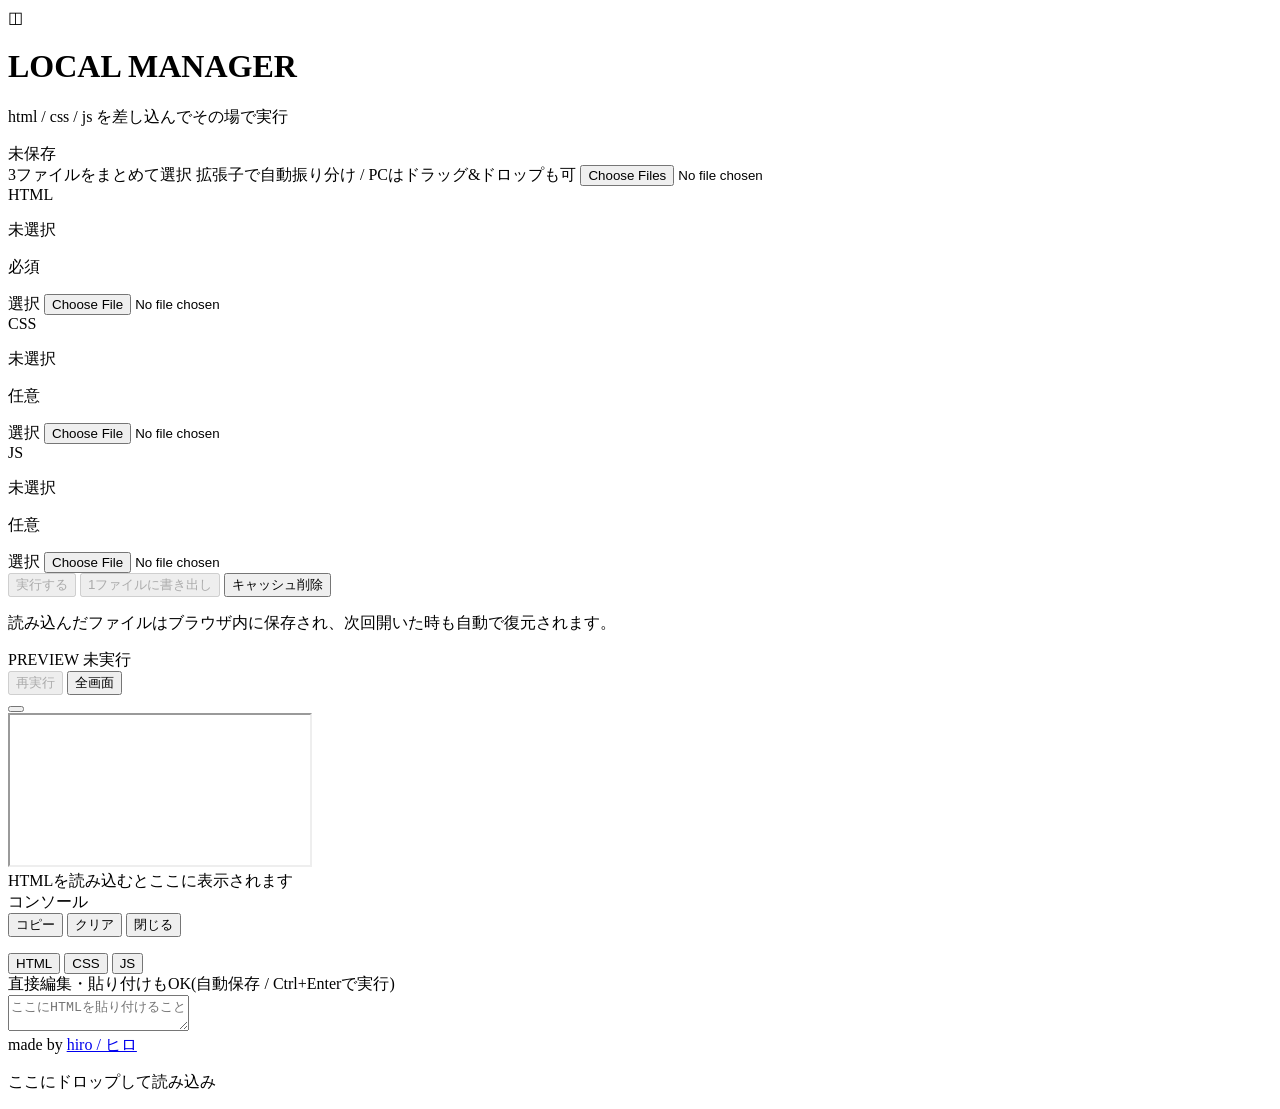
==== index.html @ 1afc8f7b "Add files via upload" ====
<!DOCTYPE html>
<html lang="ja">
<head>
<meta charset="UTF-8">
<meta name="viewport" content="width=device-width, initial-scale=1, maximum-scale=1, user-scalable=no, viewport-fit=cover">
<meta name="format-detection" content="telephone=no">
<meta name="apple-mobile-web-app-capable" content="yes">
<meta name="mobile-web-app-capable" content="yes">
<meta name="apple-mobile-web-app-status-bar-style" content="black-translucent">
<meta name="apple-mobile-web-app-title" content="CARTRIDGE">
<title>LOCAL MANAGER | html/css/js プレビューランチャー</title>
<link rel="preconnect" href="https://fonts.googleapis.com">
<link rel="preconnect" href="https://fonts.gstatic.com" crossorigin>
<link href="https://fonts.googleapis.com/css2?family=JetBrains+Mono:wght@400;500;700&family=Inter:wght@400;500;600;700&display=swap" rel="stylesheet">
<link rel="stylesheet" href="./style.css">
</head>
<body>

<div class="app">

  <header class="app__header">
    <div class="brand">
      <span class="brand__mark" aria-hidden="true">&#9707;</span>
      <div class="brand__text">
        <h1>LOCAL MANAGER</h1>
        <p>html / css / js を差し込んでその場で実行</p>
      </div>
    </div>
    <div class="cache-badge" id="cacheBadge">
      <span class="cache-badge__dot"></span>
      <span id="cacheBadgeText">未保存</span>
    </div>
  </header>

  <main class="workbench">

    <!-- 左:ファイル読み込み -->
    <section class="side" aria-label="ファイル読み込み">

      <label class="bulk" for="input-bulk">
        <span class="bulk__title">3ファイルをまとめて選択</span>
        <span class="bulk__sub">拡張子で自動振り分け / PCはドラッグ&amp;ドロップも可</span>
      </label>
      <input type="file" id="input-bulk" class="file-input" multiple>

      <div class="slot" id="slot-html">
        <span class="slot__tag slot__tag--html">HTML</span>
        <div class="slot__body">
          <p class="slot__name" id="name-html">未選択</p>
          <p class="slot__meta" id="meta-html">必須</p>
        </div>
        <label class="slot__pick" for="input-html">選択</label>
        <input type="file" id="input-html" class="file-input">
        <button type="button" class="slot__clear" id="clear-html" aria-label="HTMLを外す" hidden>&times;</button>
      </div>

      <div class="slot" id="slot-css">
        <span class="slot__tag slot__tag--css">CSS</span>
        <div class="slot__body">
          <p class="slot__name" id="name-css">未選択</p>
          <p class="slot__meta" id="meta-css">任意</p>
        </div>
        <label class="slot__pick" for="input-css">選択</label>
        <input type="file" id="input-css" class="file-input">
        <button type="button" class="slot__clear" id="clear-css" aria-label="CSSを外す" hidden>&times;</button>
      </div>

      <div class="slot" id="slot-js">
        <span class="slot__tag slot__tag--js">JS</span>
        <div class="slot__body">
          <p class="slot__name" id="name-js">未選択</p>
          <p class="slot__meta" id="meta-js">任意</p>
        </div>
        <label class="slot__pick" for="input-js">選択</label>
        <input type="file" id="input-js" class="file-input">
        <button type="button" class="slot__clear" id="clear-js" aria-label="JSを外す" hidden>&times;</button>
      </div>

      <div class="actions">
        <button type="button" class="btn btn--primary" id="runBtn" disabled>実行する</button>
        <button type="button" class="btn btn--sub" id="exportBtn" disabled>1ファイルに書き出し</button>
        <button type="button" class="btn btn--ghost" id="clearAllBtn">キャッシュ削除</button>
      </div>

      <p class="log" id="logText">読み込んだファイルはブラウザ内に保存され、次回開いた時も自動で復元されます。</p>

    </section>

    <!-- 右:プレビュー -->
    <section class="preview" id="preview" aria-label="プレビュー">
      <div class="preview__bar">
        <span class="preview__label">PREVIEW</span>
        <span class="preview__state" id="previewState">未実行</span>
        <div class="preview__tools">
          <button type="button" class="tool-btn" id="reloadBtn" disabled>再実行</button>
          <button type="button" class="tool-btn" id="fullBtn">全画面</button>
        </div>
      </div>
      <button type="button" class="float-handle" id="floatHandle" aria-label="操作バーを表示(ドラッグで移動)">
        <span class="float-handle__dots" aria-hidden="true"></span>
      </button>
      <div class="preview__stage">
        <iframe
          id="previewFrame"
          title="プレビュー"
          sandbox="allow-scripts allow-same-origin allow-forms allow-modals allow-popups allow-pointer-lock allow-downloads"
          allow="fullscreen; autoplay; clipboard-write"
        ></iframe>
        <div class="preview__empty" id="previewEmpty">HTMLを読み込むとここに表示されます</div>
      </div>

      <div class="console" id="consolePanel">
        <div class="console__bar">
          <span class="console__title">コンソール</span>
          <span class="console__count" id="consoleCount" hidden>0</span>
          <div class="console__tools">
            <button type="button" class="tool-btn" id="consoleCopyBtn">コピー</button>
            <button type="button" class="tool-btn" id="consoleClearBtn">クリア</button>
            <button type="button" class="tool-btn" id="consoleToggleBtn" aria-expanded="true">閉じる</button>
          </div>
        </div>
        <ol class="console__list" id="consoleList"></ol>
      </div>
    </section>

    <!-- 下:エディタ -->
    <section class="editor" aria-label="コードエディタ">
      <div class="editor__bar">
        <div class="tabs" role="tablist">
          <button type="button" class="tab is-active" role="tab" data-tab="html" aria-selected="true">HTML</button>
          <button type="button" class="tab" role="tab" data-tab="css" aria-selected="false">CSS</button>
          <button type="button" class="tab" role="tab" data-tab="js" aria-selected="false">JS</button>
        </div>
        <span class="editor__note">直接編集・貼り付けもOK(自動保存 / Ctrl+Enterで実行)</span>
      </div>
      <textarea
        id="editor"
        class="editor__area"
        spellcheck="false"
        autocapitalize="off"
        autocomplete="off"
        autocorrect="off"
        wrap="off"
        placeholder="ここにHTMLを貼り付けることもできます"
      ></textarea>
    </section>

  </main>

  <footer class="app__footer">
    made by <a href="https://github.com/h1ro223" target="_blank" rel="noopener noreferrer">hiro / ヒロ</a>
  </footer>

</div>

<div class="drop-overlay" id="dropOverlay" aria-hidden="true">
  <p>ここにドロップして読み込み</p>
</div>

<script src="./script.js"></script>
</body>
</html>
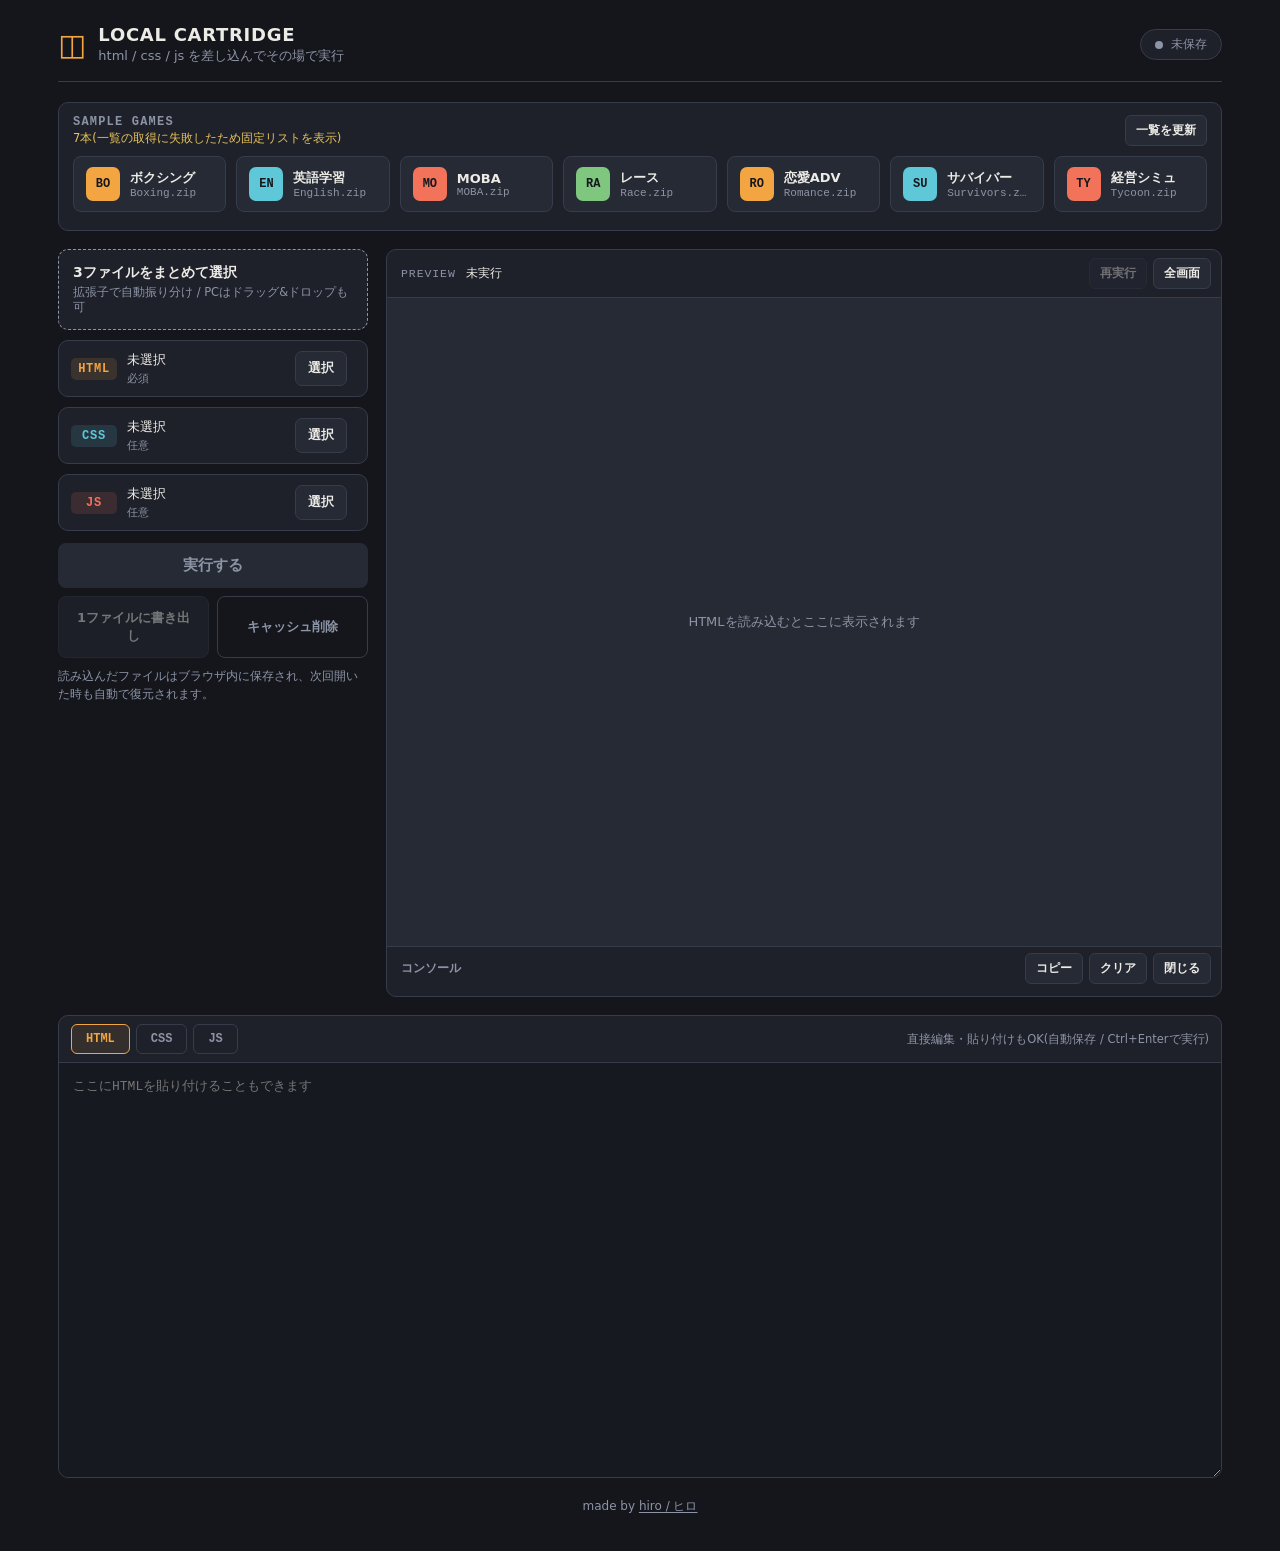
==== commit a2a57fe4: "Add files via upload" ====
--- a/index.html
+++ b/index.html
@@ -8,7 +8,7 @@
 <meta name="mobile-web-app-capable" content="yes">
 <meta name="apple-mobile-web-app-status-bar-style" content="black-translucent">
 <meta name="apple-mobile-web-app-title" content="CARTRIDGE">
-<title>LOCAL MANAGER | html/css/js プレビューランチャー</title>
+<title>LOCAL CARTRIDGE | html/css/js プレビューランチャー</title>
 <link rel="preconnect" href="https://fonts.googleapis.com">
 <link rel="preconnect" href="https://fonts.gstatic.com" crossorigin>
 <link href="https://fonts.googleapis.com/css2?family=JetBrains+Mono:wght@400;500;700&family=Inter:wght@400;500;600;700&display=swap" rel="stylesheet">
@@ -22,7 +22,7 @@
     <div class="brand">
       <span class="brand__mark" aria-hidden="true">&#9707;</span>
       <div class="brand__text">
-        <h1>LOCAL MANAGER</h1>
+        <h1>LOCAL CARTRIDGE</h1>
         <p>html / css / js を差し込んでその場で実行</p>
       </div>
     </div>
@@ -33,6 +33,18 @@
   </header>
 
   <main class="workbench">
+
+    <!-- 上:サンプルゲーム(GitHubのsample gameフォルダから読み込み) -->
+    <section class="samples" aria-label="サンプルゲーム">
+      <div class="samples__head">
+        <div class="samples__heading">
+          <h2 class="samples__title">SAMPLE GAMES</h2>
+          <p class="samples__sub" id="sampleStatus">一覧を読み込み中...</p>
+        </div>
+        <button type="button" class="tool-btn" id="sampleRefreshBtn">一覧を更新</button>
+      </div>
+      <div class="samples__list" id="sampleList" role="list"></div>
+    </section>
 
     <!-- 左:ファイル読み込み -->
     <section class="side" aria-label="ファイル読み込み">
--- a/style.css
+++ b/style.css
@@ -0,0 +1,767 @@
+:root {
+  --bg: #14161c;
+  --panel: #1e212a;
+  --panel-alt: #262a35;
+  --border: #363c4a;
+  --text: #ecebe6;
+  --text-dim: #8d94a6;
+  --html: #f2a541;
+  --css: #5ec8d8;
+  --js: #f2735a;
+  --ok: #7fc77f;
+  --warn: #e8c35a;
+  --danger: #e2635c;
+  --radius: 10px;
+  --font-ui: 'Inter', 'Hiragino Sans', 'Noto Sans JP', system-ui, sans-serif;
+  --font-mono: 'JetBrains Mono', ui-monospace, 'SFMono-Regular', Menlo, monospace;
+}
+
+* { box-sizing: border-box; }
+
+html, body {
+  margin: 0;
+  padding: 0;
+  background: var(--bg);
+  color: var(--text);
+  font-family: var(--font-ui);
+  -webkit-text-size-adjust: 100%;
+}
+
+/* スマホでの長押しコピー・ダブルタップ拡大対策(エディタは除外) */
+body {
+  -webkit-user-select: none;
+  user-select: none;
+  -webkit-touch-callout: none;
+  -webkit-tap-highlight-color: transparent;
+  touch-action: manipulation;
+  padding-top: env(safe-area-inset-top, 0px);
+  padding-bottom: env(safe-area-inset-bottom, 0px);
+}
+
+body.is-locked { overflow: hidden; }
+
+button, label { font-family: inherit; }
+
+.app {
+  max-width: 1200px;
+  margin: 0 auto;
+  padding: 24px 18px 36px;
+  display: flex;
+  flex-direction: column;
+  gap: 20px;
+}
+
+/* ---------- header ---------- */
+.app__header {
+  display: flex;
+  align-items: center;
+  justify-content: space-between;
+  gap: 14px;
+  flex-wrap: wrap;
+  border-bottom: 1px solid var(--border);
+  padding-bottom: 16px;
+}
+
+.brand { display: flex; align-items: center; gap: 12px; }
+
+.brand__mark {
+  font-size: 30px;
+  color: var(--html);
+  line-height: 1;
+}
+
+.brand__text h1 {
+  margin: 0;
+  font-size: 18px;
+  font-weight: 700;
+  letter-spacing: 0.04em;
+}
+
+.brand__text p {
+  margin: 2px 0 0;
+  font-size: 13px;
+  color: var(--text-dim);
+}
+
+.cache-badge {
+  display: flex;
+  align-items: center;
+  gap: 8px;
+  font-family: var(--font-mono);
+  font-size: 12px;
+  color: var(--text-dim);
+  background: var(--panel);
+  border: 1px solid var(--border);
+  border-radius: 999px;
+  padding: 6px 14px;
+}
+
+.cache-badge__dot {
+  width: 8px;
+  height: 8px;
+  border-radius: 50%;
+  background: var(--text-dim);
+  flex-shrink: 0;
+}
+
+.cache-badge.is-active { color: var(--ok); border-color: rgba(127, 199, 127, 0.35); }
+.cache-badge.is-active .cache-badge__dot { background: var(--ok); }
+.cache-badge.is-error { color: var(--danger); border-color: rgba(226, 99, 92, 0.4); }
+.cache-badge.is-error .cache-badge__dot { background: var(--danger); }
+
+/* ---------- layout ---------- */
+.workbench {
+  display: grid;
+  grid-template-columns: 310px minmax(0, 1fr);
+  gap: 18px;
+  align-items: start;
+}
+
+.editor { grid-column: 1 / -1; }
+
+@media (max-width: 800px) {
+  .workbench { grid-template-columns: minmax(0, 1fr); }
+}
+
+/* ---------- file input ---------- */
+/* display:noneにするとiOSで反応しない場合があるため、見えない状態で配置 */
+.file-input {
+  position: absolute;
+  width: 1px;
+  height: 1px;
+  padding: 0;
+  margin: -1px;
+  overflow: hidden;
+  clip: rect(0 0 0 0);
+  white-space: nowrap;
+  border: 0;
+  opacity: 0;
+}
+
+.side {
+  display: flex;
+  flex-direction: column;
+  gap: 10px;
+}
+
+.bulk {
+  display: flex;
+  flex-direction: column;
+  gap: 3px;
+  padding: 14px;
+  border: 1px dashed var(--text-dim);
+  border-radius: var(--radius);
+  background: var(--panel);
+  cursor: pointer;
+  transition: background 0.15s ease, border-color 0.15s ease;
+}
+
+.bulk:hover { background: var(--panel-alt); border-color: var(--text); }
+.bulk:active { filter: brightness(0.92); }
+
+.bulk__title { font-size: 14px; font-weight: 600; }
+.bulk__sub { font-size: 11.5px; color: var(--text-dim); }
+
+.slot {
+  display: grid;
+  grid-template-columns: auto minmax(0, 1fr) auto auto;
+  align-items: center;
+  gap: 10px;
+  background: var(--panel);
+  border: 1px solid var(--border);
+  border-radius: var(--radius);
+  padding: 10px 10px 10px 12px;
+  transition: border-color 0.15s ease;
+}
+
+.slot.is-loaded { border-color: rgba(127, 199, 127, 0.5); }
+
+.slot__tag {
+  font-family: var(--font-mono);
+  font-weight: 700;
+  font-size: 12px;
+  letter-spacing: 0.06em;
+  padding: 4px 0;
+  width: 46px;
+  text-align: center;
+  border-radius: 5px;
+}
+
+.slot__tag--html { color: var(--html); background: rgba(242, 165, 65, 0.13); }
+.slot__tag--css  { color: var(--css);  background: rgba(94, 200, 216, 0.13); }
+.slot__tag--js   { color: var(--js);   background: rgba(242, 115, 90, 0.13); }
+
+.slot__body { min-width: 0; }
+
+.slot__name {
+  margin: 0;
+  font-family: var(--font-mono);
+  font-size: 12.5px;
+  white-space: nowrap;
+  overflow: hidden;
+  text-overflow: ellipsis;
+}
+
+.slot__meta {
+  margin: 2px 0 0;
+  font-size: 11px;
+  color: var(--text-dim);
+}
+
+.slot__pick {
+  font-size: 12.5px;
+  font-weight: 600;
+  padding: 8px 12px;
+  border-radius: 7px;
+  background: var(--panel-alt);
+  border: 1px solid var(--border);
+  cursor: pointer;
+  white-space: nowrap;
+}
+
+.slot__pick:active { filter: brightness(0.9); }
+
+.slot__clear {
+  width: 30px;
+  height: 30px;
+  border-radius: 7px;
+  border: 1px solid transparent;
+  background: transparent;
+  color: var(--text-dim);
+  font-size: 18px;
+  line-height: 1;
+  cursor: pointer;
+}
+
+.slot__clear:hover { color: var(--danger); border-color: var(--border); }
+.slot__clear[hidden] { display: none; }
+
+/* file-input のせいでgridの列がずれないように */
+.slot > .file-input { grid-column: auto; }
+
+.actions {
+  display: grid;
+  grid-template-columns: 1fr 1fr;
+  gap: 8px;
+  margin-top: 2px;
+}
+
+.actions .btn--primary { grid-column: 1 / -1; }
+
+.btn {
+  font-size: 14px;
+  font-weight: 600;
+  padding: 12px 12px;
+  border-radius: 8px;
+  border: 1px solid transparent;
+  cursor: pointer;
+  transition: filter 0.15s ease;
+}
+
+.btn:active:not(:disabled) { filter: brightness(0.88); }
+.btn:disabled { cursor: not-allowed; opacity: 0.45; }
+
+.btn--primary { background: var(--html); color: #1a1206; font-size: 15px; }
+.btn--primary:disabled { background: var(--panel-alt); color: var(--text-dim); opacity: 1; }
+.btn--sub { background: var(--panel-alt); color: var(--text); border-color: var(--border); font-size: 13px; }
+.btn--ghost { background: transparent; color: var(--text-dim); border-color: var(--border); font-size: 13px; }
+
+.log {
+  margin: 0;
+  font-family: var(--font-mono);
+  font-size: 11.5px;
+  line-height: 1.55;
+  color: var(--text-dim);
+  word-break: break-all;
+}
+
+.log.is-ok { color: var(--ok); }
+.log.is-warn { color: var(--warn); }
+.log.is-error { color: var(--danger); }
+
+/* ---------- preview ---------- */
+.preview {
+  background: var(--panel);
+  border: 1px solid var(--border);
+  border-radius: var(--radius);
+  overflow: hidden;
+  display: flex;
+  flex-direction: column;
+  min-width: 0;
+}
+
+.preview__bar {
+  display: flex;
+  align-items: center;
+  gap: 10px;
+  padding: 8px 10px 8px 14px;
+  border-bottom: 1px solid var(--border);
+  font-family: var(--font-mono);
+  font-size: 11.5px;
+}
+
+.preview__label { color: var(--text-dim); letter-spacing: 0.08em; }
+.preview__state {
+  color: var(--text);
+  flex: 1;
+  min-width: 0;
+  white-space: nowrap;
+  overflow: hidden;
+  text-overflow: ellipsis;
+}
+.preview__state.is-stale { color: var(--warn); }
+
+.preview__tools { display: flex; gap: 6px; }
+
+.tool-btn {
+  font-size: 12px;
+  font-weight: 600;
+  padding: 6px 10px;
+  border-radius: 6px;
+  border: 1px solid var(--border);
+  background: var(--panel-alt);
+  color: var(--text);
+  cursor: pointer;
+  white-space: nowrap;
+}
+
+.tool-btn:active:not(:disabled) { filter: brightness(0.88); }
+.tool-btn:disabled { opacity: 0.4; cursor: not-allowed; }
+
+.preview__stage {
+  position: relative;
+  height: min(72vh, 760px);
+  min-height: 420px;
+  background: #ffffff;
+}
+
+#previewFrame {
+  position: absolute;
+  inset: 0;
+  width: 100%;
+  height: 100%;
+  border: 0;
+  background: #ffffff;
+}
+
+.preview__empty {
+  position: absolute;
+  inset: 0;
+  display: flex;
+  align-items: center;
+  justify-content: center;
+  padding: 20px;
+  text-align: center;
+  font-size: 13px;
+  color: var(--text-dim);
+  background: var(--panel-alt);
+}
+
+.preview__empty[hidden] { display: none; }
+
+/* 全画面モード */
+.preview.is-full {
+  position: fixed;
+  inset: 0;
+  z-index: 100;
+  border-radius: 0;
+  border: 0;
+  background: #000;
+  padding-top: env(safe-area-inset-top, 0px);
+  padding-bottom: env(safe-area-inset-bottom, 0px);
+  padding-left: env(safe-area-inset-left, 0px);
+  padding-right: env(safe-area-inset-right, 0px);
+}
+
+.preview.is-full .preview__stage {
+  flex: 1;
+  height: auto;
+  min-height: 0;
+}
+
+.preview.is-full .console { display: none; }
+
+/* 全画面中はバーを画面外に隠し、呼び出した時だけ上から重ねて表示 */
+.preview.is-full .preview__bar {
+  position: absolute;
+  top: 0;
+  left: 0;
+  right: 0;
+  z-index: 5;
+  padding-top: calc(8px + env(safe-area-inset-top, 0px));
+  padding-left: calc(14px + env(safe-area-inset-left, 0px));
+  padding-right: calc(10px + env(safe-area-inset-right, 0px));
+  background: rgba(30, 33, 42, 0.94);
+  border-bottom: 1px solid var(--border);
+  box-shadow: 0 6px 18px rgba(0, 0, 0, 0.35);
+  transform: translateY(-100%);
+  visibility: hidden;
+  transition: transform 0.2s ease, visibility 0s linear 0.2s;
+}
+
+.preview.is-full.is-bar-open .preview__bar {
+  transform: translateY(0);
+  visibility: visible;
+  transition: transform 0.2s ease, visibility 0s linear 0s;
+}
+
+.preview.is-full .preview__bar .tool-btn { padding: 9px 14px; font-size: 13px; }
+
+/* フローティングボタン(全画面時のみ表示・ドラッグ移動可) */
+.float-handle {
+  display: none;
+  position: absolute;
+  z-index: 6;
+  top: 0;
+  left: 0;
+  width: 38px;
+  height: 38px;
+  padding: 0;
+  border-radius: 50%;
+  border: 1px solid rgba(255, 255, 255, 0.28);
+  background: rgba(20, 22, 28, 0.55);
+  opacity: 0.6;
+  cursor: grab;
+  touch-action: none;
+  align-items: center;
+  justify-content: center;
+  transition: opacity 0.15s ease;
+}
+
+.float-handle:hover,
+.float-handle.is-dragging { opacity: 1; }
+.float-handle.is-dragging { cursor: grabbing; }
+
+.float-handle__dots,
+.float-handle__dots::before,
+.float-handle__dots::after {
+  display: block;
+  width: 14px;
+  height: 2px;
+  border-radius: 1px;
+  background: #ecebe6;
+}
+
+.float-handle__dots { position: relative; }
+.float-handle__dots::before,
+.float-handle__dots::after {
+  content: '';
+  position: absolute;
+  left: 0;
+}
+.float-handle__dots::before { top: -5px; }
+.float-handle__dots::after { top: 5px; }
+
+.preview.is-full .float-handle { display: flex; }
+.preview.is-full.is-bar-open .float-handle { display: none; }
+
+/* ---------- console ---------- */
+.console { border-top: 1px solid var(--border); }
+
+.console__bar {
+  display: flex;
+  align-items: center;
+  gap: 8px;
+  padding: 6px 10px 6px 14px;
+}
+
+.console__title { font-size: 12px; font-weight: 600; color: var(--text-dim); }
+
+.console__count {
+  font-family: var(--font-mono);
+  font-size: 11px;
+  font-weight: 700;
+  color: #1c0d0b;
+  background: var(--danger);
+  border-radius: 999px;
+  padding: 1px 7px;
+}
+
+.console__count[hidden] { display: none; }
+
+.console__tools { display: flex; gap: 6px; margin-left: auto; }
+
+.console__list {
+  list-style: none;
+  margin: 0;
+  padding: 0 0 6px;
+  max-height: 180px;
+  overflow-y: auto;
+  -webkit-overflow-scrolling: touch;
+  font-family: var(--font-mono);
+  font-size: 11.5px;
+  line-height: 1.5;
+}
+
+.console.is-collapsed .console__list { display: none; }
+
+.console__item {
+  padding: 4px 14px;
+  border-top: 1px solid rgba(54, 60, 74, 0.6);
+  word-break: break-all;
+  white-space: pre-wrap;
+}
+
+.console__item--log,
+.console__item--info { color: var(--text); }
+.console__item--warn { color: var(--warn); background: rgba(232, 195, 90, 0.06); }
+.console__item--error { color: var(--danger); background: rgba(226, 99, 92, 0.08); }
+.console__item--system { color: var(--text-dim); font-style: italic; }
+
+.console__where { color: var(--text-dim); margin-left: 6px; }
+
+.console__empty {
+  padding: 6px 14px;
+  color: var(--text-dim);
+}
+
+/* ---------- editor ---------- */
+.editor {
+  background: var(--panel);
+  border: 1px solid var(--border);
+  border-radius: var(--radius);
+  overflow: hidden;
+}
+
+.editor__bar {
+  display: flex;
+  align-items: center;
+  justify-content: space-between;
+  gap: 10px;
+  flex-wrap: wrap;
+  padding: 8px 12px;
+  border-bottom: 1px solid var(--border);
+}
+
+.tabs { display: flex; gap: 6px; }
+
+.tab {
+  font-family: var(--font-mono);
+  font-size: 12px;
+  font-weight: 700;
+  padding: 7px 14px;
+  border-radius: 6px;
+  border: 1px solid var(--border);
+  background: transparent;
+  color: var(--text-dim);
+  cursor: pointer;
+}
+
+.tab.is-active[data-tab="html"] { color: var(--html); border-color: var(--html); background: rgba(242, 165, 65, 0.1); }
+.tab.is-active[data-tab="css"]  { color: var(--css);  border-color: var(--css);  background: rgba(94, 200, 216, 0.1); }
+.tab.is-active[data-tab="js"]   { color: var(--js);   border-color: var(--js);   background: rgba(242, 115, 90, 0.1); }
+
+.editor__note { font-size: 11.5px; color: var(--text-dim); }
+
+.editor__area {
+  display: block;
+  width: 100%;
+  min-height: 340px;
+  height: 46vh;
+  resize: vertical;
+  margin: 0;
+  padding: 14px;
+  border: 0;
+  outline: none;
+  background: #171920;
+  color: var(--text);
+  font-family: var(--font-mono);
+  font-size: 13px;
+  line-height: 1.6;
+  tab-size: 2;
+  white-space: pre;
+  overflow: auto;
+  -webkit-user-select: text;
+  user-select: text;
+  -webkit-touch-callout: default;
+}
+
+@media (max-width: 800px) {
+  /* iOSでフォーカス時に勝手にズームしないよう16px */
+  .editor__area { font-size: 16px; height: 50vh; }
+  .editor__note { display: none; }
+  .preview__stage { height: 70vh; min-height: 380px; }
+}
+
+/* ---------- sample games ---------- */
+.samples {
+  grid-column: 1 / -1;
+  background: var(--panel);
+  border: 1px solid var(--border);
+  border-radius: var(--radius);
+  padding: 12px 14px 14px;
+  min-width: 0;
+}
+
+.samples__head {
+  display: flex;
+  align-items: center;
+  justify-content: space-between;
+  gap: 10px;
+  margin-bottom: 10px;
+}
+
+.samples__heading { min-width: 0; }
+
+.samples__title {
+  margin: 0;
+  font-family: var(--font-mono);
+  font-size: 12px;
+  font-weight: 700;
+  letter-spacing: 0.1em;
+  color: var(--text-dim);
+}
+
+.samples__sub {
+  margin: 2px 0 0;
+  font-size: 11.5px;
+  color: var(--text-dim);
+}
+
+.samples__sub.is-warn { color: var(--warn); }
+
+.samples__list {
+  display: grid;
+  grid-auto-flow: column;
+  grid-auto-columns: minmax(148px, 1fr);
+  gap: 10px;
+  overflow-x: auto;
+  -webkit-overflow-scrolling: touch;
+  scroll-snap-type: x proximity;
+  padding-bottom: 4px;
+  scrollbar-width: thin;
+}
+
+.sample-card {
+  display: flex;
+  align-items: center;
+  gap: 10px;
+  min-width: 0;
+  padding: 10px 12px;
+  border-radius: 8px;
+  border: 1px solid var(--border);
+  background: var(--panel-alt);
+  color: var(--text);
+  text-align: left;
+  cursor: pointer;
+  scroll-snap-align: start;
+  transition: border-color 0.15s ease, filter 0.15s ease;
+}
+
+.sample-card:hover { border-color: var(--text-dim); }
+.sample-card:active { filter: brightness(0.9); }
+.sample-card:focus-visible { outline: 2px solid var(--css); outline-offset: 2px; }
+
+.sample-card.is-current { border-color: var(--ok); }
+
+.sample-card.is-loading {
+  cursor: progress;
+  animation: sample-pulse 0.9s ease-in-out infinite alternate;
+}
+
+.samples.is-busy .sample-card:not(.is-loading) { opacity: 0.45; pointer-events: none; }
+
+@keyframes sample-pulse {
+  from { opacity: 1; }
+  to { opacity: 0.45; }
+}
+
+.sample-card__badge {
+  flex-shrink: 0;
+  width: 34px;
+  height: 34px;
+  border-radius: 7px;
+  display: flex;
+  align-items: center;
+  justify-content: center;
+  font-family: var(--font-mono);
+  font-size: 12px;
+  font-weight: 700;
+  color: #16181e;
+}
+
+.sample-card:nth-child(4n + 1) .sample-card__badge { background: var(--html); }
+.sample-card:nth-child(4n + 2) .sample-card__badge { background: var(--css); }
+.sample-card:nth-child(4n + 3) .sample-card__badge { background: var(--js); }
+.sample-card:nth-child(4n + 4) .sample-card__badge { background: var(--ok); }
+
+.sample-card__text {
+  display: flex;
+  flex-direction: column;
+  min-width: 0;
+}
+
+.sample-card__title {
+  font-size: 13px;
+  font-weight: 600;
+  white-space: nowrap;
+  overflow: hidden;
+  text-overflow: ellipsis;
+}
+
+.sample-card__file {
+  font-family: var(--font-mono);
+  font-size: 11px;
+  color: var(--text-dim);
+  white-space: nowrap;
+  overflow: hidden;
+  text-overflow: ellipsis;
+}
+
+.samples__empty {
+  margin: 0;
+  font-size: 12px;
+  color: var(--text-dim);
+}
+
+/* ---------- focus ---------- */
+.bulk:focus-within,
+.slot__pick:focus-within,
+.btn:focus-visible,
+.tool-btn:focus-visible,
+.tab:focus-visible,
+.slot__clear:focus-visible {
+  outline: 2px solid var(--css);
+  outline-offset: 2px;
+}
+
+/* ---------- drop overlay ---------- */
+.drop-overlay {
+  position: fixed;
+  inset: 0;
+  z-index: 200;
+  display: none;
+  align-items: center;
+  justify-content: center;
+  background: rgba(20, 22, 28, 0.86);
+  border: 3px dashed var(--ok);
+  pointer-events: none;
+}
+
+.drop-overlay p {
+  margin: 0;
+  font-size: 18px;
+  font-weight: 600;
+  color: var(--ok);
+}
+
+body.is-dragging .drop-overlay { display: flex; }
+
+/* ---------- footer ---------- */
+.app__footer {
+  text-align: center;
+  font-size: 12px;
+  color: var(--text-dim);
+}
+
+.app__footer a {
+  color: var(--text-dim);
+  text-decoration: underline;
+  text-underline-offset: 2px;
+}
+
+.app__footer a:hover { color: var(--text); }
+
+@media (prefers-reduced-motion: reduce) {
+  * { transition: none !important; }
+}
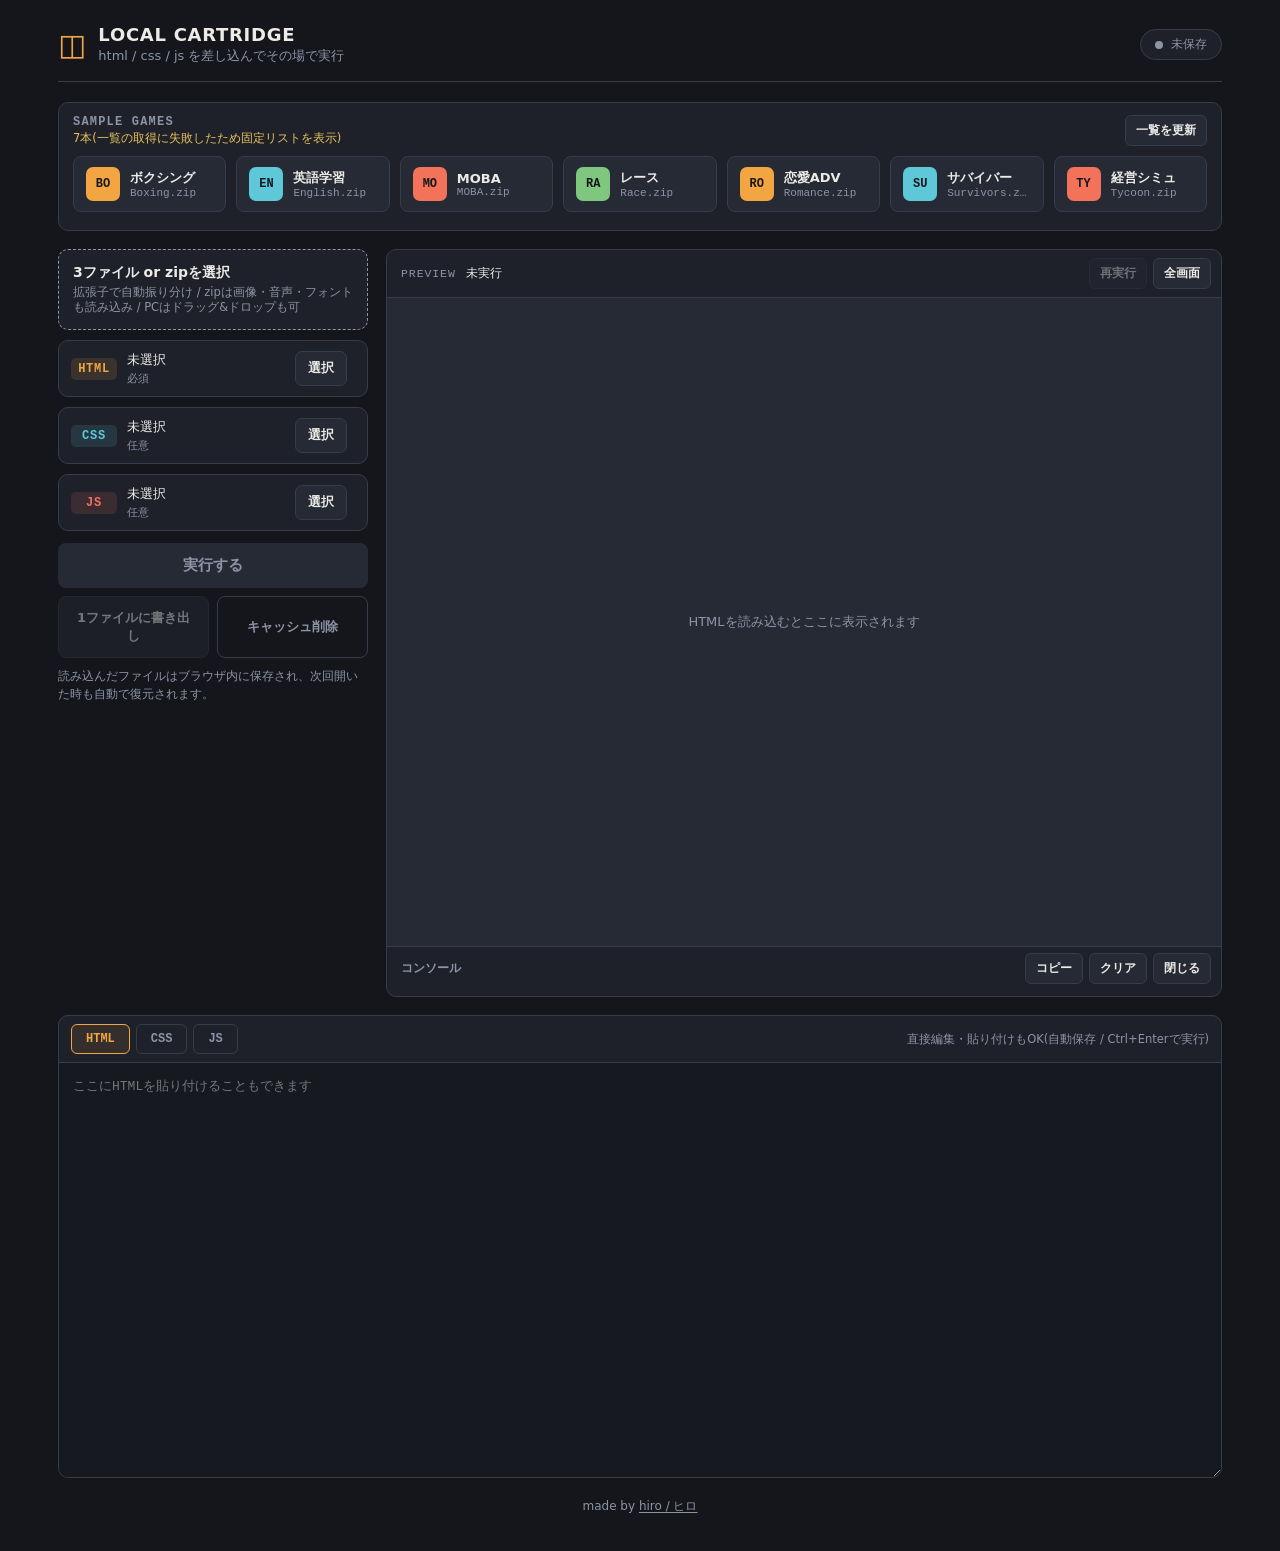
==== commit 80f2ebcd: "Add files via upload" ====
--- a/index.html
+++ b/index.html
@@ -50,8 +50,8 @@
     <section class="side" aria-label="ファイル読み込み">
 
       <label class="bulk" for="input-bulk">
-        <span class="bulk__title">3ファイルをまとめて選択</span>
-        <span class="bulk__sub">拡張子で自動振り分け / PCはドラッグ&amp;ドロップも可</span>
+        <span class="bulk__title">3ファイル or zipを選択</span>
+        <span class="bulk__sub">拡張子で自動振り分け / zipは画像・音声・フォントも読み込み / PCはドラッグ&amp;ドロップも可</span>
       </label>
       <input type="file" id="input-bulk" class="file-input" multiple>
 
@@ -88,6 +88,8 @@
         <button type="button" class="slot__clear" id="clear-js" aria-label="JSを外す" hidden>&times;</button>
       </div>
 
+      <p class="asset-info" id="assetInfo" hidden></p>
+
       <div class="actions">
         <button type="button" class="btn btn--primary" id="runBtn" disabled>実行する</button>
         <button type="button" class="btn btn--sub" id="exportBtn" disabled>1ファイルに書き出し</button>
@@ -117,6 +119,7 @@
           title="プレビュー"
           sandbox="allow-scripts allow-same-origin allow-forms allow-modals allow-popups allow-pointer-lock allow-downloads"
           allow="fullscreen; autoplay; clipboard-write"
+          allowfullscreen
         ></iframe>
         <div class="preview__empty" id="previewEmpty">HTMLを読み込むとここに表示されます</div>
       </div>
--- a/style.css
+++ b/style.css
@@ -583,6 +583,22 @@
   .preview__stage { height: 70vh; min-height: 380px; }
 }
 
+/* ---------- zip asset info ---------- */
+.asset-info {
+  margin: 0;
+  padding: 9px 12px;
+  border-radius: 8px;
+  border: 1px solid rgba(94, 200, 216, 0.35);
+  background: rgba(94, 200, 216, 0.08);
+  color: var(--css);
+  font-family: var(--font-mono);
+  font-size: 11.5px;
+  line-height: 1.5;
+  word-break: break-all;
+}
+
+.asset-info[hidden] { display: none; }
+
 /* ---------- sample games ---------- */
 .samples {
   grid-column: 1 / -1;
